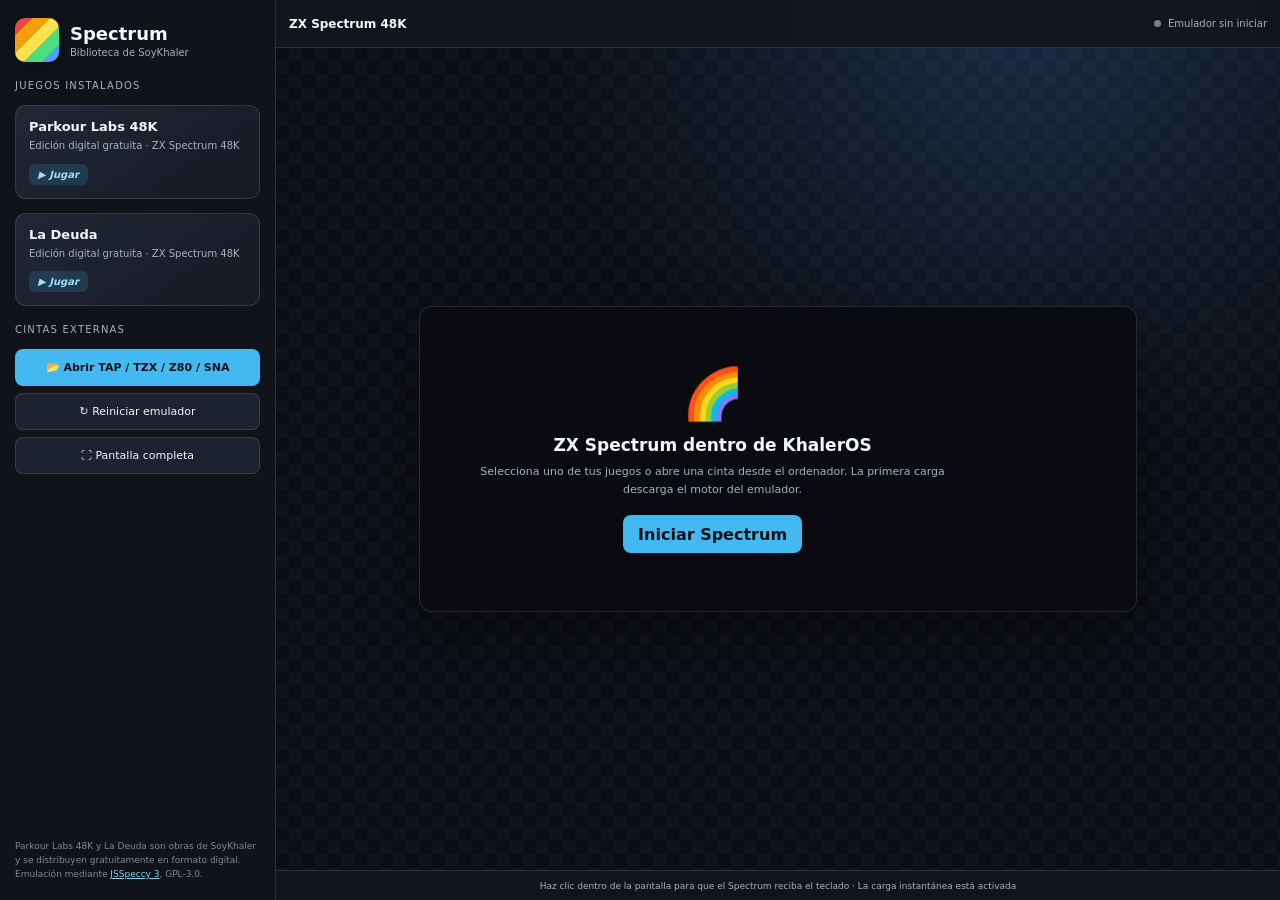
==== apps/spectrum/index.html @ a1b60512 "update" ====
<!doctype html>
<html lang="es">
<head>
<meta charset="utf-8">
<meta name="viewport" content="width=device-width,initial-scale=1">
<meta name="theme-color" content="#11141b">
<title>Spectrum — KhalerOS</title>
<style>
:root{--bg:#0b0e14;--panel:#151922;--panel2:#1c2230;--line:rgba(255,255,255,.12);--text:#f3f6fb;--muted:#a8b1bf;--accent:#43b9f2;--good:#62d68b;--danger:#ff6678}
*{box-sizing:border-box;margin:0;padding:0}html,body{width:100%;height:100%;overflow:hidden}body{font-family:Inter,"Segoe UI",system-ui,sans-serif;background:radial-gradient(circle at 80% 0,#192944 0,transparent 35%),var(--bg);color:var(--text)}button,input{font:inherit}.shell{height:100%;display:grid;grid-template-columns:276px 1fr;min-height:0}.library{min-height:0;padding:18px 15px;border-right:1px solid var(--line);background:rgba(17,20,28,.94);display:flex;flex-direction:column;gap:14px;overflow:auto}.brand{display:flex;align-items:center;gap:11px}.rainbow{width:44px;height:44px;border-radius:10px;background:linear-gradient(135deg,#ef4444 0 20%,#f59e0b 20% 40%,#f8e24e 40% 60%,#4ade80 60% 80%,#4ba3ff 80%);box-shadow:0 7px 22px rgba(0,0,0,.3)}.brand h1{font-size:18px}.brand p{font-size:10px;color:var(--muted);margin-top:3px}.section-title{font-size:10px;text-transform:uppercase;letter-spacing:.12em;color:var(--muted);margin-top:4px}.game{width:100%;text-align:left;border:1px solid var(--line);border-radius:11px;background:linear-gradient(145deg,#202634,#151a24);padding:13px;cursor:pointer;color:var(--text);transition:.14s}.game:hover{transform:translateY(-1px);border-color:rgba(67,185,242,.58);box-shadow:0 9px 24px rgba(0,0,0,.24)}.game.active{border-color:var(--accent);box-shadow:0 0 0 2px rgba(67,185,242,.12)}.game strong{display:block;font-size:13px}.game span{display:block;margin-top:5px;color:var(--muted);font-size:10px;line-height:1.45}.game .play{display:inline-block;margin-top:10px;padding:5px 9px;border-radius:6px;background:rgba(67,185,242,.16);color:#9bdfff;font-size:10px;font-weight:700}.actions{display:grid;gap:7px}.action{height:37px;border:1px solid var(--line);border-radius:8px;background:var(--panel2);color:var(--text);cursor:pointer;font-size:11px}.action:hover{filter:brightness(1.13)}.action.primary{background:var(--accent);border-color:transparent;color:#071018;font-weight:800}.legal{margin-top:auto;color:#7e8998;font-size:9px;line-height:1.55}.legal a{color:#88cfee}.stage{min-width:0;min-height:0;display:flex;flex-direction:column}.toolbar{height:48px;display:flex;align-items:center;gap:8px;padding:0 13px;border-bottom:1px solid var(--line);background:rgba(18,22,30,.92)}.toolbar strong{font-size:12px}.status{margin-left:auto;font-size:10px;color:var(--muted);display:flex;align-items:center;gap:7px}.dot{width:7px;height:7px;border-radius:50%;background:#77808c}.dot.ready{background:var(--good);box-shadow:0 0 9px rgba(98,214,139,.6)}.dot.loading{background:#f4c85b;animation:pulse 1s infinite}.dot.error{background:var(--danger)}@keyframes pulse{50%{opacity:.3}}.emu-wrap{flex:1;min-height:0;display:grid;place-items:center;padding:16px;overflow:auto;background:linear-gradient(45deg,rgba(255,255,255,.018) 25%,transparent 25%,transparent 75%,rgba(255,255,255,.018) 75%),linear-gradient(45deg,rgba(255,255,255,.018) 25%,transparent 25%,transparent 75%,rgba(255,255,255,.018) 75%);background-size:26px 26px;background-position:0 0,13px 13px}.emu-card{min-width:320px;min-height:260px;padding:13px;border:1px solid var(--line);border-radius:13px;background:#090b10;box-shadow:0 24px 65px rgba(0,0,0,.42)}#jsspeccy{display:grid;place-items:center;min-height:240px}.placeholder{width:min(560px,100%);text-align:center;color:var(--muted);padding:45px 22px}.placeholder .logo{font-size:50px;margin-bottom:12px}.placeholder h2{font-size:17px;color:var(--text);margin-bottom:8px}.placeholder p{font-size:11px;line-height:1.6}.placeholder button{margin-top:17px;height:38px;padding:0 15px;border:0;border-radius:8px;background:var(--accent);color:#071018;font-weight:800;cursor:pointer}.hint{height:30px;display:flex;align-items:center;justify-content:center;border-top:1px solid var(--line);font-size:9px;color:var(--muted);background:#10141c}.hidden{display:none!important}
@media(max-width:760px){.shell{grid-template-columns:1fr}.library{position:absolute;z-index:5;left:0;top:0;bottom:0;width:min(286px,88vw);transform:translateX(-100%);transition:.18s;box-shadow:20px 0 60px rgba(0,0,0,.48)}.library.open{transform:none}.mobile-menu{display:block!important}.emu-wrap{padding:5px}.emu-card{min-width:0;width:100%;padding:5px}.toolbar{padding:0 7px}}
.mobile-menu{display:none;width:34px;height:34px;border:1px solid var(--line);border-radius:7px;background:var(--panel2);color:var(--text);cursor:pointer}
</style>
</head>
<body>
<div class="shell">
  <aside class="library" id="library">
    <div class="brand"><div class="rainbow"></div><div><h1>Spectrum</h1><p>Biblioteca de SoyKhaler</p></div></div>
    <div class="section-title">Juegos instalados</div>
    <button class="game" data-rom="roms/ParkourLabs_48K.tap" data-title="Parkour Labs 48K"><strong>Parkour Labs 48K</strong><span>Edición digital gratuita · ZX Spectrum 48K</span><i class="play">▶ Jugar</i></button>
    <button class="game" data-rom="roms/LaDeuda.tap" data-title="La Deuda"><strong>La Deuda</strong><span>Edición digital gratuita · ZX Spectrum 48K</span><i class="play">▶ Jugar</i></button>
    <div class="section-title">Cintas externas</div>
    <div class="actions"><button class="action primary" id="openFile">📂 Abrir TAP / TZX / Z80 / SNA</button><button class="action" id="resetEmu">↻ Reiniciar emulador</button><button class="action" id="fullscreen">⛶ Pantalla completa</button></div>
    <p class="legal">Parkour Labs 48K y La Deuda son obras de SoyKhaler y se distribuyen gratuitamente en formato digital. Emulación mediante <a href="https://github.com/gasman/jsspeccy3" target="_blank" rel="noopener">JSSpeccy 3</a>, GPL-3.0.</p>
  </aside>
  <main class="stage">
    <div class="toolbar"><button class="mobile-menu" id="mobileMenu">☰</button><strong id="currentTitle">ZX Spectrum 48K</strong><div class="status"><span class="dot" id="dot"></span><span id="status">Emulador sin iniciar</span></div></div>
    <div class="emu-wrap"><div class="emu-card"><div id="placeholder" class="placeholder"><div class="logo">🌈</div><h2>ZX Spectrum dentro de KhalerOS</h2><p>Selecciona uno de tus juegos o abre una cinta desde el ordenador. La primera carga descarga el motor del emulador.</p><button id="startEmu">Iniciar Spectrum</button></div><div id="jsspeccy" class="hidden"></div></div></div>
    <div class="hint">Haz clic dentro de la pantalla para que el Spectrum reciba el teclado · La carga instantánea está activada</div>
  </main>
</div>
<script>
const CDN_SOURCES=[
  'https://cdn.jsdelivr.net/npm/jsspeccy@3.2.0/jsspeccy.js',
  'https://unpkg.com/jsspeccy@3.2.0/jsspeccy.js'
];
let emulator=null,loadingPromise=null,pendingRom=null;
const $=s=>document.querySelector(s),$$=s=>[...document.querySelectorAll(s)];
function setStatus(text,state=''){ $('#status').textContent=text;$('#dot').className='dot '+state }
function loadScript(url){return new Promise((resolve,reject)=>{const s=document.createElement('script');s.src=url;s.onload=resolve;s.onerror=()=>reject(new Error('No se pudo descargar '+url));document.head.appendChild(s)})}
async function loadEngine(){
  if(window.JSSpeccy)return;
  let lastError;
  for(const url of CDN_SOURCES){try{await loadScript(url);if(window.JSSpeccy)return}catch(err){lastError=err}}
  throw lastError||new Error('JSSpeccy no está disponible');
}
async function ensureEmulator(){
  if(emulator)return emulator;
  if(loadingPromise)return loadingPromise;
  loadingPromise=(async()=>{
    setStatus('Cargando JSSpeccy…','loading');
    await loadEngine();
    $('#placeholder').classList.add('hidden');$('#jsspeccy').classList.remove('hidden');
    emulator=JSSpeccy($('#jsspeccy'),{machine:48,zoom:2,autoStart:true,autoLoadTapes:true,tapeAutoLoadMode:'default',tapeTrapsEnabled:true});
    await new Promise(resolve=>emulator.onReady(resolve));
    setStatus('Spectrum preparado','ready');
    if(pendingRom){const rom=pendingRom;pendingRom=null;await playRom(rom.url,rom.title)}
    return emulator;
  })().catch(err=>{console.error(err);setStatus('Error al cargar el emulador','error');$('#placeholder').classList.remove('hidden');$('#placeholder h2').textContent='No se pudo cargar el emulador';$('#placeholder p').textContent='Comprueba la conexión a internet y vuelve a intentarlo.';loadingPromise=null;throw err});
  return loadingPromise;
}
async function playRom(url,title){
  $$('.game').forEach(g=>g.classList.toggle('active',g.dataset.rom===url));
  $('#currentTitle').textContent=title;
  if(!emulator){pendingRom={url,title};await ensureEmulator();return}
  setStatus('Cargando '+title+'…','loading');
  try{emulator.setMachine(48);emulator.openUrl(url);setStatus(title+' ejecutándose','ready');$('#library').classList.remove('open')}catch(err){console.error(err);setStatus('No se pudo abrir la cinta','error')}
}
$('#startEmu').onclick=()=>ensureEmulator();
$$('.game').forEach(g=>g.onclick=()=>playRom(g.dataset.rom,g.dataset.title));
$('#openFile').onclick=async()=>{const emu=await ensureEmulator();emu.openFileDialog();$('#library').classList.remove('open')};
$('#fullscreen').onclick=async()=>{const emu=await ensureEmulator();emu.toggleFullscreen()};
$('#resetEmu').onclick=()=>location.reload();
$('#mobileMenu').onclick=()=>$('#library').classList.toggle('open');
window.addEventListener('message',e=>{if(e.data?.type==='khaleros-spectrum-play')playRom(e.data.url,e.data.title||'Spectrum')});
</script>
</body>
</html>
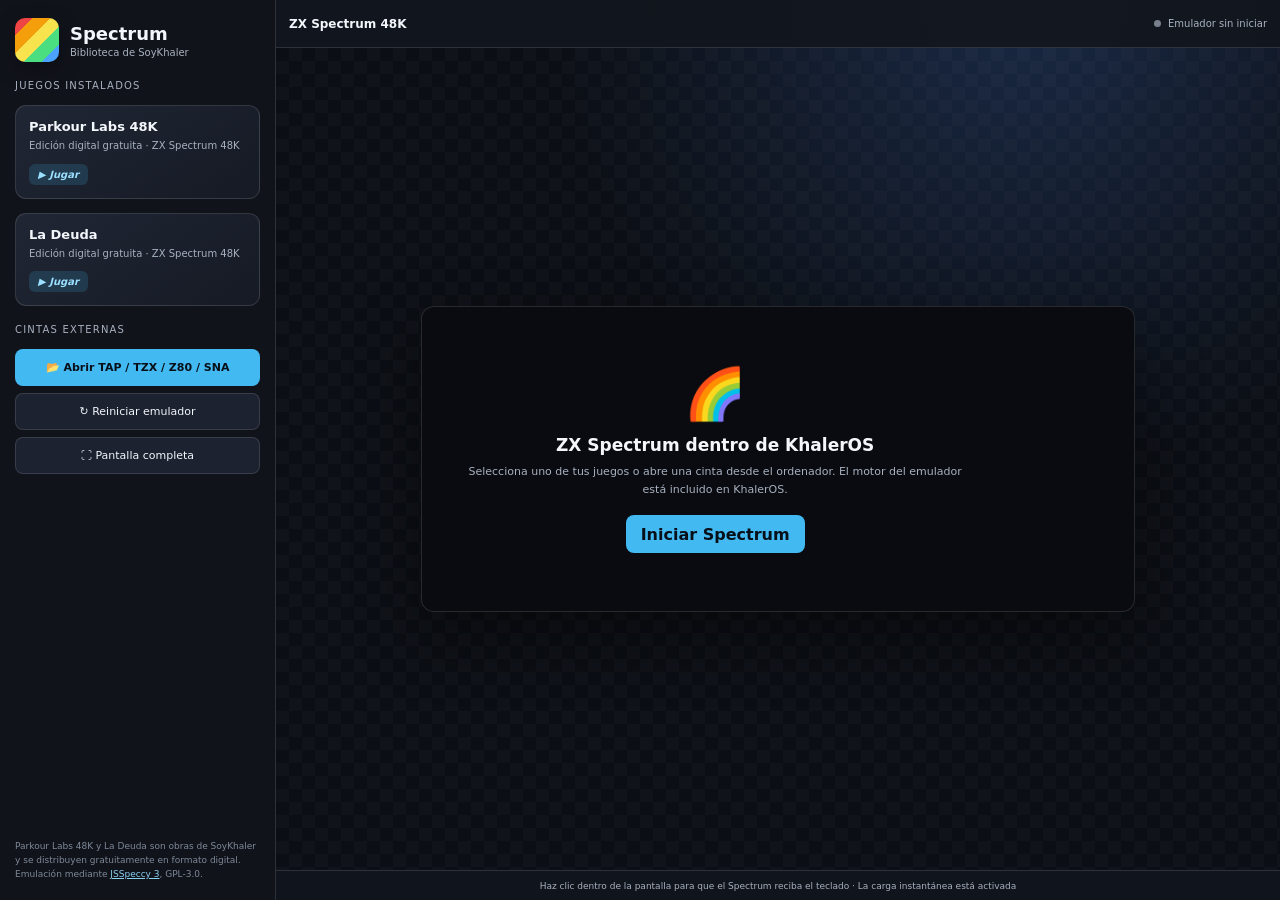
==== commit 6127938b: "update" ====
--- a/apps/spectrum/index.html
+++ b/apps/spectrum/index.html
@@ -7,7 +7,7 @@
 <title>Spectrum — KhalerOS</title>
 <style>
 :root{--bg:#0b0e14;--panel:#151922;--panel2:#1c2230;--line:rgba(255,255,255,.12);--text:#f3f6fb;--muted:#a8b1bf;--accent:#43b9f2;--good:#62d68b;--danger:#ff6678}
-*{box-sizing:border-box;margin:0;padding:0}html,body{width:100%;height:100%;overflow:hidden}body{font-family:Inter,"Segoe UI",system-ui,sans-serif;background:radial-gradient(circle at 80% 0,#192944 0,transparent 35%),var(--bg);color:var(--text)}button,input{font:inherit}.shell{height:100%;display:grid;grid-template-columns:276px 1fr;min-height:0}.library{min-height:0;padding:18px 15px;border-right:1px solid var(--line);background:rgba(17,20,28,.94);display:flex;flex-direction:column;gap:14px;overflow:auto}.brand{display:flex;align-items:center;gap:11px}.rainbow{width:44px;height:44px;border-radius:10px;background:linear-gradient(135deg,#ef4444 0 20%,#f59e0b 20% 40%,#f8e24e 40% 60%,#4ade80 60% 80%,#4ba3ff 80%);box-shadow:0 7px 22px rgba(0,0,0,.3)}.brand h1{font-size:18px}.brand p{font-size:10px;color:var(--muted);margin-top:3px}.section-title{font-size:10px;text-transform:uppercase;letter-spacing:.12em;color:var(--muted);margin-top:4px}.game{width:100%;text-align:left;border:1px solid var(--line);border-radius:11px;background:linear-gradient(145deg,#202634,#151a24);padding:13px;cursor:pointer;color:var(--text);transition:.14s}.game:hover{transform:translateY(-1px);border-color:rgba(67,185,242,.58);box-shadow:0 9px 24px rgba(0,0,0,.24)}.game.active{border-color:var(--accent);box-shadow:0 0 0 2px rgba(67,185,242,.12)}.game strong{display:block;font-size:13px}.game span{display:block;margin-top:5px;color:var(--muted);font-size:10px;line-height:1.45}.game .play{display:inline-block;margin-top:10px;padding:5px 9px;border-radius:6px;background:rgba(67,185,242,.16);color:#9bdfff;font-size:10px;font-weight:700}.actions{display:grid;gap:7px}.action{height:37px;border:1px solid var(--line);border-radius:8px;background:var(--panel2);color:var(--text);cursor:pointer;font-size:11px}.action:hover{filter:brightness(1.13)}.action.primary{background:var(--accent);border-color:transparent;color:#071018;font-weight:800}.legal{margin-top:auto;color:#7e8998;font-size:9px;line-height:1.55}.legal a{color:#88cfee}.stage{min-width:0;min-height:0;display:flex;flex-direction:column}.toolbar{height:48px;display:flex;align-items:center;gap:8px;padding:0 13px;border-bottom:1px solid var(--line);background:rgba(18,22,30,.92)}.toolbar strong{font-size:12px}.status{margin-left:auto;font-size:10px;color:var(--muted);display:flex;align-items:center;gap:7px}.dot{width:7px;height:7px;border-radius:50%;background:#77808c}.dot.ready{background:var(--good);box-shadow:0 0 9px rgba(98,214,139,.6)}.dot.loading{background:#f4c85b;animation:pulse 1s infinite}.dot.error{background:var(--danger)}@keyframes pulse{50%{opacity:.3}}.emu-wrap{flex:1;min-height:0;display:grid;place-items:center;padding:16px;overflow:auto;background:linear-gradient(45deg,rgba(255,255,255,.018) 25%,transparent 25%,transparent 75%,rgba(255,255,255,.018) 75%),linear-gradient(45deg,rgba(255,255,255,.018) 25%,transparent 25%,transparent 75%,rgba(255,255,255,.018) 75%);background-size:26px 26px;background-position:0 0,13px 13px}.emu-card{min-width:320px;min-height:260px;padding:13px;border:1px solid var(--line);border-radius:13px;background:#090b10;box-shadow:0 24px 65px rgba(0,0,0,.42)}#jsspeccy{display:grid;place-items:center;min-height:240px}.placeholder{width:min(560px,100%);text-align:center;color:var(--muted);padding:45px 22px}.placeholder .logo{font-size:50px;margin-bottom:12px}.placeholder h2{font-size:17px;color:var(--text);margin-bottom:8px}.placeholder p{font-size:11px;line-height:1.6}.placeholder button{margin-top:17px;height:38px;padding:0 15px;border:0;border-radius:8px;background:var(--accent);color:#071018;font-weight:800;cursor:pointer}.hint{height:30px;display:flex;align-items:center;justify-content:center;border-top:1px solid var(--line);font-size:9px;color:var(--muted);background:#10141c}.hidden{display:none!important}
+*{box-sizing:border-box;margin:0;padding:0}html,body{width:100%;height:100%;overflow:hidden}body{font-family:Inter,"Segoe UI",system-ui,sans-serif;background:radial-gradient(circle at 80% 0,#192944 0,transparent 35%),var(--bg);color:var(--text)}button,input{font:inherit}button:focus-visible,a:focus-visible{outline:2px solid var(--accent);outline-offset:2px}.shell{height:100%;display:grid;grid-template-columns:276px 1fr;min-height:0}.library{min-height:0;padding:18px 15px;border-right:1px solid var(--line);background:rgba(17,20,28,.94);display:flex;flex-direction:column;gap:14px;overflow:auto}.brand{display:flex;align-items:center;gap:11px}.rainbow{width:44px;height:44px;border-radius:10px;background:linear-gradient(135deg,#ef4444 0 20%,#f59e0b 20% 40%,#f8e24e 40% 60%,#4ade80 60% 80%,#4ba3ff 80%);box-shadow:0 7px 22px rgba(0,0,0,.3)}.brand h1{font-size:18px}.brand p{font-size:10px;color:var(--muted);margin-top:3px}.section-title{font-size:10px;text-transform:uppercase;letter-spacing:.12em;color:var(--muted);margin-top:4px}.game{width:100%;text-align:left;border:1px solid var(--line);border-radius:11px;background:linear-gradient(145deg,#202634,#151a24);padding:13px;cursor:pointer;color:var(--text);transition:.14s}.game:hover{transform:translateY(-1px);border-color:rgba(67,185,242,.58);box-shadow:0 9px 24px rgba(0,0,0,.24)}.game.active{border-color:var(--accent);box-shadow:0 0 0 2px rgba(67,185,242,.12)}.game strong{display:block;font-size:13px}.game span{display:block;margin-top:5px;color:var(--muted);font-size:10px;line-height:1.45}.game .play{display:inline-block;margin-top:10px;padding:5px 9px;border-radius:6px;background:rgba(67,185,242,.16);color:#9bdfff;font-size:10px;font-weight:700}.actions{display:grid;gap:7px}.action{height:37px;border:1px solid var(--line);border-radius:8px;background:var(--panel2);color:var(--text);cursor:pointer;font-size:11px}.action:hover{filter:brightness(1.13)}.action.primary{background:var(--accent);border-color:transparent;color:#071018;font-weight:800}.legal{margin-top:auto;color:#7e8998;font-size:9px;line-height:1.55}.legal a{color:#88cfee}.stage{min-width:0;min-height:0;display:flex;flex-direction:column}.toolbar{height:48px;display:flex;align-items:center;gap:8px;padding:0 13px;border-bottom:1px solid var(--line);background:rgba(18,22,30,.92)}.toolbar strong{font-size:12px}.status{margin-left:auto;font-size:10px;color:var(--muted);display:flex;align-items:center;gap:7px}.dot{width:7px;height:7px;border-radius:50%;background:#77808c}.dot.ready{background:var(--good);box-shadow:0 0 9px rgba(98,214,139,.6)}.dot.loading{background:#f4c85b;animation:pulse 1s infinite}.dot.error{background:var(--danger)}@keyframes pulse{50%{opacity:.3}}.emu-wrap{flex:1;min-height:0;display:grid;place-items:center;padding:16px;overflow:auto;background:linear-gradient(45deg,rgba(255,255,255,.018) 25%,transparent 25%,transparent 75%,rgba(255,255,255,.018) 75%),linear-gradient(45deg,rgba(255,255,255,.018) 25%,transparent 25%,transparent 75%,rgba(255,255,255,.018) 75%);background-size:26px 26px;background-position:0 0,13px 13px}.emu-card{min-width:320px;min-height:260px;padding:13px;border:1px solid var(--line);border-radius:13px;background:#090b10;box-shadow:0 24px 65px rgba(0,0,0,.42)}#jsspeccy{display:grid;place-items:center;min-height:240px}.placeholder{width:min(560px,100%);text-align:center;color:var(--muted);padding:45px 22px}.placeholder .logo{font-size:50px;margin-bottom:12px}.placeholder h2{font-size:17px;color:var(--text);margin-bottom:8px}.placeholder p{font-size:11px;line-height:1.6}.placeholder button{margin-top:17px;height:38px;padding:0 15px;border:0;border-radius:8px;background:var(--accent);color:#071018;font-weight:800;cursor:pointer}.hint{height:30px;display:flex;align-items:center;justify-content:center;border-top:1px solid var(--line);font-size:9px;color:var(--muted);background:#10141c}.hidden{display:none!important}
 @media(max-width:760px){.shell{grid-template-columns:1fr}.library{position:absolute;z-index:5;left:0;top:0;bottom:0;width:min(286px,88vw);transform:translateX(-100%);transition:.18s;box-shadow:20px 0 60px rgba(0,0,0,.48)}.library.open{transform:none}.mobile-menu{display:block!important}.emu-wrap{padding:5px}.emu-card{min-width:0;width:100%;padding:5px}.toolbar{padding:0 7px}}
 .mobile-menu{display:none;width:34px;height:34px;border:1px solid var(--line);border-radius:7px;background:var(--panel2);color:var(--text);cursor:pointer}
 </style>
@@ -24,55 +24,53 @@
     <p class="legal">Parkour Labs 48K y La Deuda son obras de SoyKhaler y se distribuyen gratuitamente en formato digital. Emulación mediante <a href="https://github.com/gasman/jsspeccy3" target="_blank" rel="noopener">JSSpeccy 3</a>, GPL-3.0.</p>
   </aside>
   <main class="stage">
-    <div class="toolbar"><button class="mobile-menu" id="mobileMenu">☰</button><strong id="currentTitle">ZX Spectrum 48K</strong><div class="status"><span class="dot" id="dot"></span><span id="status">Emulador sin iniciar</span></div></div>
-    <div class="emu-wrap"><div class="emu-card"><div id="placeholder" class="placeholder"><div class="logo">🌈</div><h2>ZX Spectrum dentro de KhalerOS</h2><p>Selecciona uno de tus juegos o abre una cinta desde el ordenador. La primera carga descarga el motor del emulador.</p><button id="startEmu">Iniciar Spectrum</button></div><div id="jsspeccy" class="hidden"></div></div></div>
+    <div class="toolbar"><button class="mobile-menu" id="mobileMenu" aria-label="Abrir biblioteca" aria-expanded="false">☰</button><strong id="currentTitle">ZX Spectrum 48K</strong><div class="status" role="status" aria-live="polite"><span class="dot" id="dot"></span><span id="status">Emulador sin iniciar</span></div></div>
+    <div class="emu-wrap"><div class="emu-card"><div id="placeholder" class="placeholder"><div class="logo">🌈</div><h2>ZX Spectrum dentro de KhalerOS</h2><p>Selecciona uno de tus juegos o abre una cinta desde el ordenador. El motor del emulador está incluido en KhalerOS.</p><button id="startEmu">Iniciar Spectrum</button></div><div id="jsspeccy" class="hidden"></div></div></div>
     <div class="hint">Haz clic dentro de la pantalla para que el Spectrum reciba el teclado · La carga instantánea está activada</div>
   </main>
 </div>
 <script>
-const CDN_SOURCES=[
-  'https://cdn.jsdelivr.net/npm/jsspeccy@3.2.0/jsspeccy.js',
-  'https://unpkg.com/jsspeccy@3.2.0/jsspeccy.js'
-];
+const ENGINE_URL='vendor/jsspeccy/jsspeccy.js';
 let emulator=null,loadingPromise=null,pendingRom=null;
 const $=s=>document.querySelector(s),$$=s=>[...document.querySelectorAll(s)];
 function setStatus(text,state=''){ $('#status').textContent=text;$('#dot').className='dot '+state }
 function loadScript(url){return new Promise((resolve,reject)=>{const s=document.createElement('script');s.src=url;s.onload=resolve;s.onerror=()=>reject(new Error('No se pudo descargar '+url));document.head.appendChild(s)})}
 async function loadEngine(){
   if(window.JSSpeccy)return;
-  let lastError;
-  for(const url of CDN_SOURCES){try{await loadScript(url);if(window.JSSpeccy)return}catch(err){lastError=err}}
-  throw lastError||new Error('JSSpeccy no está disponible');
+  await loadScript(ENGINE_URL);
+  if(!window.JSSpeccy)throw new Error('JSSpeccy no está disponible');
 }
+function waitUntilReady(instance,timeout=15000){return new Promise((resolve,reject)=>{const timer=setTimeout(()=>reject(new Error('El emulador tardó demasiado en iniciar')),timeout);instance.onReady(()=>{clearTimeout(timer);resolve()})})}
 async function ensureEmulator(){
   if(emulator)return emulator;
   if(loadingPromise)return loadingPromise;
   loadingPromise=(async()=>{
-    setStatus('Cargando JSSpeccy…','loading');
+    setStatus('Iniciando JSSpeccy…','loading');
     await loadEngine();
     $('#placeholder').classList.add('hidden');$('#jsspeccy').classList.remove('hidden');
-    emulator=JSSpeccy($('#jsspeccy'),{machine:48,zoom:2,autoStart:true,autoLoadTapes:true,tapeAutoLoadMode:'default',tapeTrapsEnabled:true});
-    await new Promise(resolve=>emulator.onReady(resolve));
+    emulator=window.JSSpeccy($('#jsspeccy'),{machine:48,zoom:innerWidth<640?1:2,autoStart:true,autoLoadTapes:true,tapeAutoLoadMode:'default',tapeTrapsEnabled:true});
+    await waitUntilReady(emulator);
     setStatus('Spectrum preparado','ready');
     if(pendingRom){const rom=pendingRom;pendingRom=null;await playRom(rom.url,rom.title)}
     return emulator;
-  })().catch(err=>{console.error(err);setStatus('Error al cargar el emulador','error');$('#placeholder').classList.remove('hidden');$('#placeholder h2').textContent='No se pudo cargar el emulador';$('#placeholder p').textContent='Comprueba la conexión a internet y vuelve a intentarlo.';loadingPromise=null;throw err});
+  })().catch(err=>{console.error(err);try{emulator?.exit()}catch{}emulator=null;pendingRom=null;$('#jsspeccy').replaceChildren();$('#jsspeccy').classList.add('hidden');setStatus('Error al iniciar el emulador','error');$('#placeholder').classList.remove('hidden');$('#placeholder h2').textContent='No se pudo iniciar el emulador';$('#placeholder p').textContent=location.protocol==='file:'?'Abre KhalerOS mediante un servidor local para poder cargar WebAssembly.':'Vuelve a intentarlo. Si el problema continúa, comprueba la consola del navegador.';$('#startEmu').textContent='Reintentar';loadingPromise=null;throw err});
   return loadingPromise;
 }
 async function playRom(url,title){
   $$('.game').forEach(g=>g.classList.toggle('active',g.dataset.rom===url));
   $('#currentTitle').textContent=title;
-  if(!emulator){pendingRom={url,title};await ensureEmulator();return}
-  setStatus('Cargando '+title+'…','loading');
-  try{emulator.setMachine(48);emulator.openUrl(url);setStatus(title+' ejecutándose','ready');$('#library').classList.remove('open')}catch(err){console.error(err);setStatus('No se pudo abrir la cinta','error')}
+  try{if(!emulator){pendingRom={url,title};await ensureEmulator();return}setStatus('Cargando '+title+'…','loading');emulator.setMachine(48);emulator.openUrl(url);setStatus(title+' ejecutándose','ready');closeLibrary()}catch(err){console.error(err);if(emulator)setStatus('No se pudo abrir la cinta','error')}
 }
-$('#startEmu').onclick=()=>ensureEmulator();
+function closeLibrary(){$('#library').classList.remove('open');$('#mobileMenu').setAttribute('aria-expanded','false')}
+function runAction(action){Promise.resolve().then(action).catch(err=>{console.error(err);setStatus(err.message||'No se pudo completar la acción','error')})}
+$('#startEmu').onclick=()=>runAction(ensureEmulator);
 $$('.game').forEach(g=>g.onclick=()=>playRom(g.dataset.rom,g.dataset.title));
-$('#openFile').onclick=async()=>{const emu=await ensureEmulator();emu.openFileDialog();$('#library').classList.remove('open')};
-$('#fullscreen').onclick=async()=>{const emu=await ensureEmulator();emu.toggleFullscreen()};
-$('#resetEmu').onclick=()=>location.reload();
-$('#mobileMenu').onclick=()=>$('#library').classList.toggle('open');
-window.addEventListener('message',e=>{if(e.data?.type==='khaleros-spectrum-play')playRom(e.data.url,e.data.title||'Spectrum')});
+$('#openFile').onclick=()=>{if(emulator){emulator.openFileDialog();closeLibrary()}else runAction(async()=>{await ensureEmulator();setStatus('Spectrum preparado; pulsa de nuevo «Abrir»','ready')})};
+$('#fullscreen').onclick=()=>{if(emulator)emulator.toggleFullscreen();else runAction(async()=>{await ensureEmulator();setStatus('Spectrum preparado; pulsa de nuevo «Pantalla completa»','ready')})};
+$('#resetEmu').onclick=()=>{try{emulator?.exit()}catch{}emulator=null;loadingPromise=null;pendingRom=null;$('#jsspeccy').replaceChildren();$('#jsspeccy').classList.add('hidden');$('#placeholder').classList.remove('hidden');$('#placeholder h2').textContent='ZX Spectrum dentro de KhalerOS';$('#placeholder p').textContent='Selecciona uno de tus juegos o abre una cinta desde el ordenador.';$('#startEmu').textContent='Iniciar Spectrum';$('#currentTitle').textContent='ZX Spectrum 48K';$$('.game').forEach(g=>g.classList.remove('active'));setStatus('Emulador reiniciado')};
+$('#mobileMenu').onclick=()=>{const open=$('#library').classList.toggle('open');$('#mobileMenu').setAttribute('aria-expanded',String(open))};
+document.addEventListener('keydown',e=>{if(e.key==='Escape')closeLibrary()});
+window.addEventListener('message',e=>{if(e.source!==parent||e.data?.type!=='khaleros-spectrum-play')return;try{const url=new URL(e.data.url,location.href);if(url.origin===location.origin)playRom(url.href,e.data.title||'Spectrum')}catch{}});
 </script>
 </body>
 </html>
